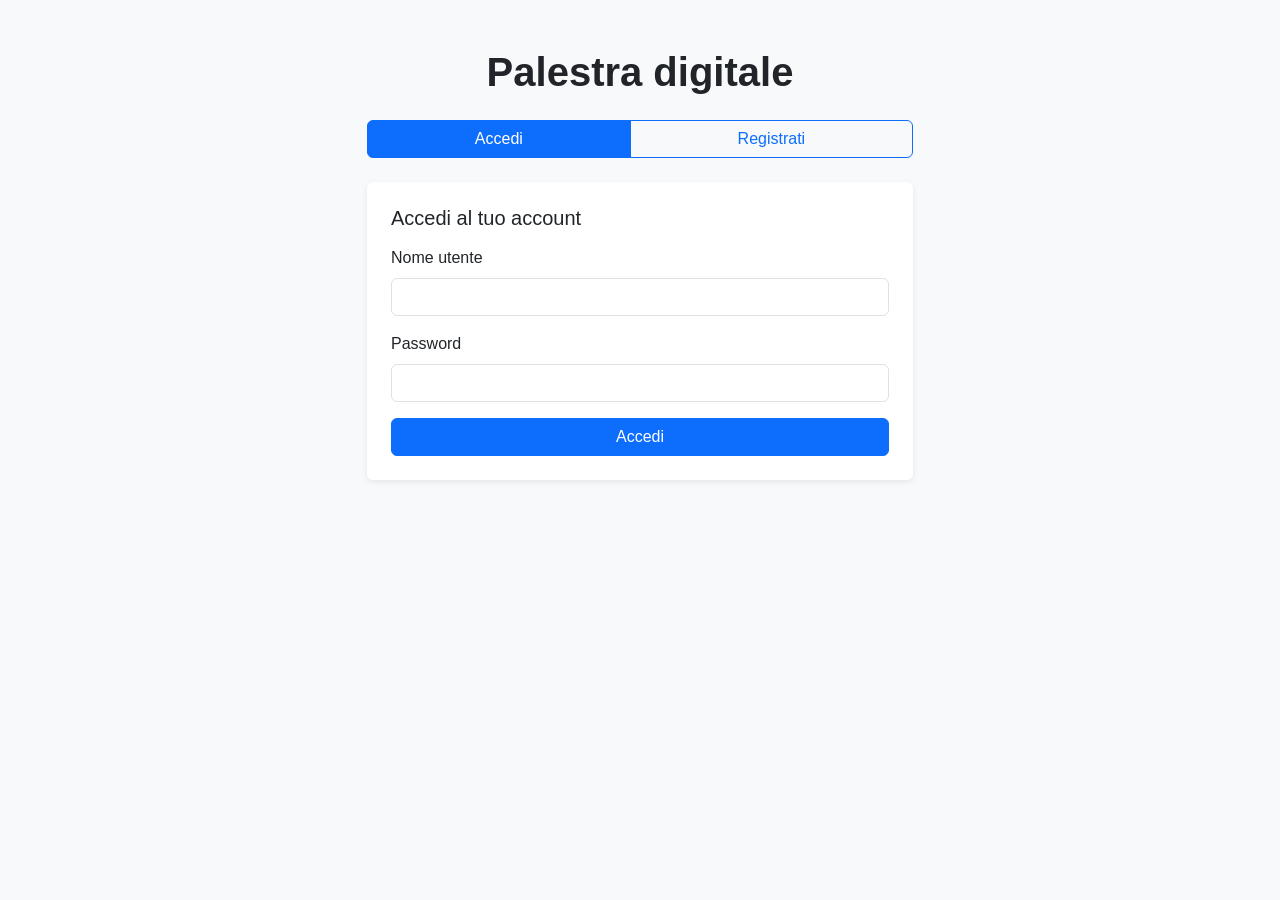
==== public/index.html @ 534ef08f "pagina di accesso html e collegamento al backend" ====
<!doctype html>
<html lang="it">
<head>
    <meta charset="utf-8">
    <meta name="viewport" content="width=device-width, initial-scale=1">
    <title>Palestra digitale - Accesso</title>

    <!-- Bootstrap CSS (solo lo stile, niente JavaScript di Bootstrap) -->
    <link rel="stylesheet"
          href="https://cdn.jsdelivr.net/npm/bootstrap@5.3.2/dist/css/bootstrap.min.css">

    <!-- Stile personalizzato -->
    <link rel="stylesheet" href="css/stile.css">
</head>
<body class="bg-light">

<div class="container py-5">
    <div class="row justify-content-center">
        <div class="col-md-6">

            <h1 class="text-center mb-4">Palestra digitale</h1>

            <!-- Bottoni per scegliere se accedere o registrarsi.
                 Cliccandoli si chiama mostraForm() definito in auth.js. -->
            <div class="btn-group w-100 mb-4" role="group">
                <button id="btnTabAccedi" type="button"
                        class="btn btn-primary"
                        onclick="mostraForm('accedi')">Accedi</button>
                <button id="btnTabRegistrati" type="button"
                        class="btn btn-outline-primary"
                        onclick="mostraForm('registrati')">Registrati</button>
            </div>

            <!-- Riquadro per messaggi di errore o successo.
                 Resta nascosto finche' non c'e' niente da mostrare. -->
            <div id="messaggio" class="alert d-none" role="alert"></div>

            <!-- Form di accesso -->
            <form id="formAccedi" class="card p-4">
                <h2 class="h5 mb-3">Accedi al tuo account</h2>

                <div class="mb-3">
                    <label for="accediUsername" class="form-label">Nome utente</label>
                    <input type="text" id="accediUsername" name="username"
                           class="form-control" required>
                </div>

                <div class="mb-3">
                    <label for="accediPassword" class="form-label">Password</label>
                    <input type="password" id="accediPassword" name="password"
                           class="form-control" required>
                </div>

                <button type="submit" class="btn btn-primary w-100">Accedi</button>
            </form>

            <!-- Form di registrazione (nascosto all'avvio) -->
            <form id="formRegistrati" class="card p-4 d-none">
                <h2 class="h5 mb-3">Crea un nuovo account</h2>

                <div class="mb-3">
                    <label for="regTipo" class="form-label">Tipo di account</label>
                    <select id="regTipo" name="tipo" class="form-select" required>
                        <option value="cliente">Cliente</option>
                        <option value="professionista">Professionista (trainer / nutrizionista)</option>
                    </select>
                </div>

                <div class="row">
                    <div class="col-md-6 mb-3">
                        <label for="regNome" class="form-label">Nome</label>
                        <input type="text" id="regNome" name="nome"
                               class="form-control" required>
                    </div>
                    <div class="col-md-6 mb-3">
                        <label for="regCognome" class="form-label">Cognome</label>
                        <input type="text" id="regCognome" name="cognome"
                               class="form-control" required>
                    </div>
                </div>

                <div class="mb-3">
                    <label for="regEmail" class="form-label">Email</label>
                    <input type="email" id="regEmail" name="email"
                           class="form-control" required>
                </div>

                <div class="mb-3">
                    <label for="regUsername" class="form-label">Nome utente</label>
                    <input type="text" id="regUsername" name="username"
                           class="form-control" minlength="3" maxlength="20" required>
                    <div class="form-text">Tra 3 e 20 caratteri, solo lettere, numeri e "_".</div>
                </div>

                <div class="mb-3">
                    <label for="regPassword" class="form-label">Password</label>
                    <input type="password" id="regPassword" name="password"
                           class="form-control" minlength="6" maxlength="50" required>
                    <div class="form-text">Almeno 6 caratteri.</div>
                </div>

                <button type="submit" class="btn btn-primary w-100">Registrati</button>
            </form>

        </div>
    </div>
</div>

<!-- Script: prima api.js (utility), poi auth.js (logica della pagina) -->
<script src="js/api.js"></script>
<script src="js/auth.js"></script>

</body>
</html>
---- public/css/stile.css ----
/* stile.css - Personalizzazioni minime sopra Bootstrap.
   Bootstrap fornisce gia' tutto il "grosso" dello stile (form, bottoni,
   griglia). Qui aggiungiamo solo qualche dettaglio per dare un'identita'
   visiva al progetto. */

body {
    /* Tipo di carattere leggermente diverso da quello di Bootstrap.
       Usa il font predefinito del sistema operativo (San Francisco su Mac,
       Segoe UI su Windows, ecc.). */
    font-family: -apple-system, "Segoe UI", Roboto, sans-serif;
}

h1 {
    /* Titolo principale della pagina, un po' piu' marcato. */
    font-weight: 700;
    color: #212529;
}

.card {
    /* Ombra leggera sotto le "schede" (form di login e registrazione). */
    border: none;
    box-shadow: 0 2px 6px rgba(0, 0, 0, 0.08);
}

#messaggio {
    /* Lo facciamo apparire solo quando ha effettivamente del testo dentro. */
    margin-bottom: 1rem;
}
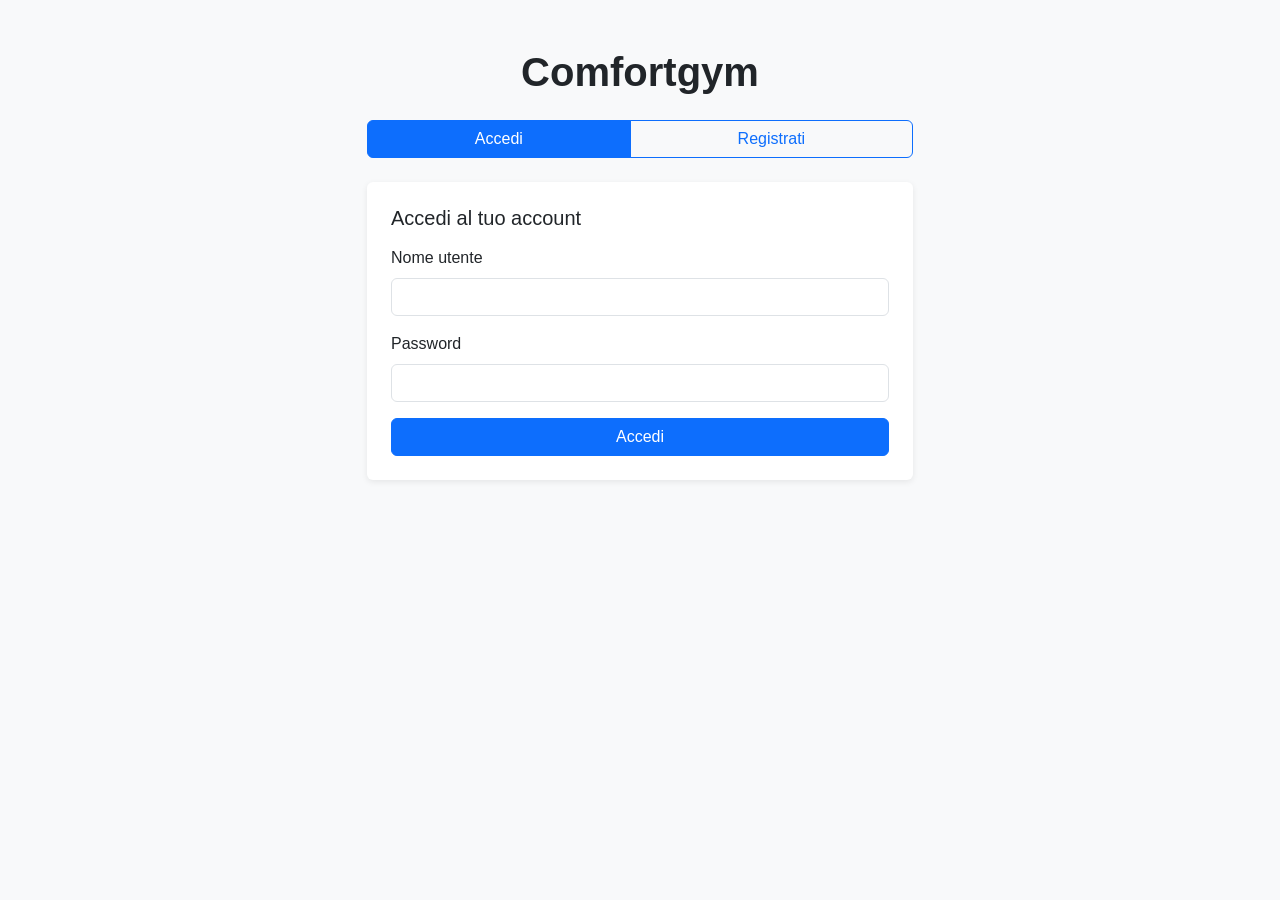
==== commit 58157092: "aggiornati riferimenti palestra digitale --> comfortgym" ====
--- a/public/index.html
+++ b/public/index.html
@@ -3,7 +3,7 @@
 <head>
     <meta charset="utf-8">
     <meta name="viewport" content="width=device-width, initial-scale=1">
-    <title>Palestra digitale - Accesso</title>
+    <title>Comfortgym - Accesso</title>
 
     <!-- Bootstrap CSS (solo lo stile, niente JavaScript di Bootstrap) -->
     <link rel="stylesheet"
@@ -18,7 +18,7 @@
     <div class="row justify-content-center">
         <div class="col-md-6">
 
-            <h1 class="text-center mb-4">Palestra digitale</h1>
+            <h1 class="text-center mb-4">Comfortgym</h1>
 
             <!-- Bottoni per scegliere se accedere o registrarsi.
                  Cliccandoli si chiama mostraForm() definito in auth.js. -->
@@ -99,6 +99,47 @@
                     <div class="form-text">Almeno 6 caratteri.</div>
                 </div>
 
+                <!-- Campi specifici per cliente (visibili solo quando tipo = cliente) -->
+                <div id="campiCliente">
+                    <hr>
+                    <p class="text-muted small mb-2">Dati per personalizzare i tuoi suggerimenti:</p>
+                    <div class="row">
+                        <div class="col-md-4 mb-3">
+                            <label for="regEta" class="form-label">Età</label>
+                            <input type="number" id="regEta" class="form-control" min="14" max="100" value="30">
+                        </div>
+                        <div class="col-md-4 mb-3">
+                            <label for="regPeso" class="form-label">Peso (kg)</label>
+                            <input type="number" id="regPeso" class="form-control" min="30" max="250" step="0.1" value="70">
+                        </div>
+                        <div class="col-md-4 mb-3">
+                            <label for="regAltezza" class="form-label">Altezza (cm)</label>
+                            <input type="number" id="regAltezza" class="form-control" min="120" max="230" value="170">
+                        </div>
+                    </div>
+                    <div class="mb-3">
+                        <label for="regObiettivo" class="form-label">Obiettivo</label>
+                        <select id="regObiettivo" class="form-select">
+                            <option value="perdita_peso">Perdita peso</option>
+                            <option value="massa">Aumento massa</option>
+                            <option value="mantenimento" selected>Mantenimento</option>
+                        </select>
+                    </div>
+                </div>
+
+                <!-- Campo specifico per professionista (visibile solo quando tipo = professionista) -->
+                <div id="campiProfessionista" class="d-none">
+                    <hr>
+                    <div class="mb-3">
+                        <label for="regSpecializzazione" class="form-label">Specializzazione</label>
+                        <select id="regSpecializzazione" class="form-select">
+                            <option value="trainer" selected>Trainer (allenamento)</option>
+                            <option value="nutrizionista">Nutrizionista (alimentazione)</option>
+                            <option value="entrambi">Entrambi</option>
+                        </select>
+                    </div>
+                </div>
+
                 <button type="submit" class="btn btn-primary w-100">Registrati</button>
             </form>
 
